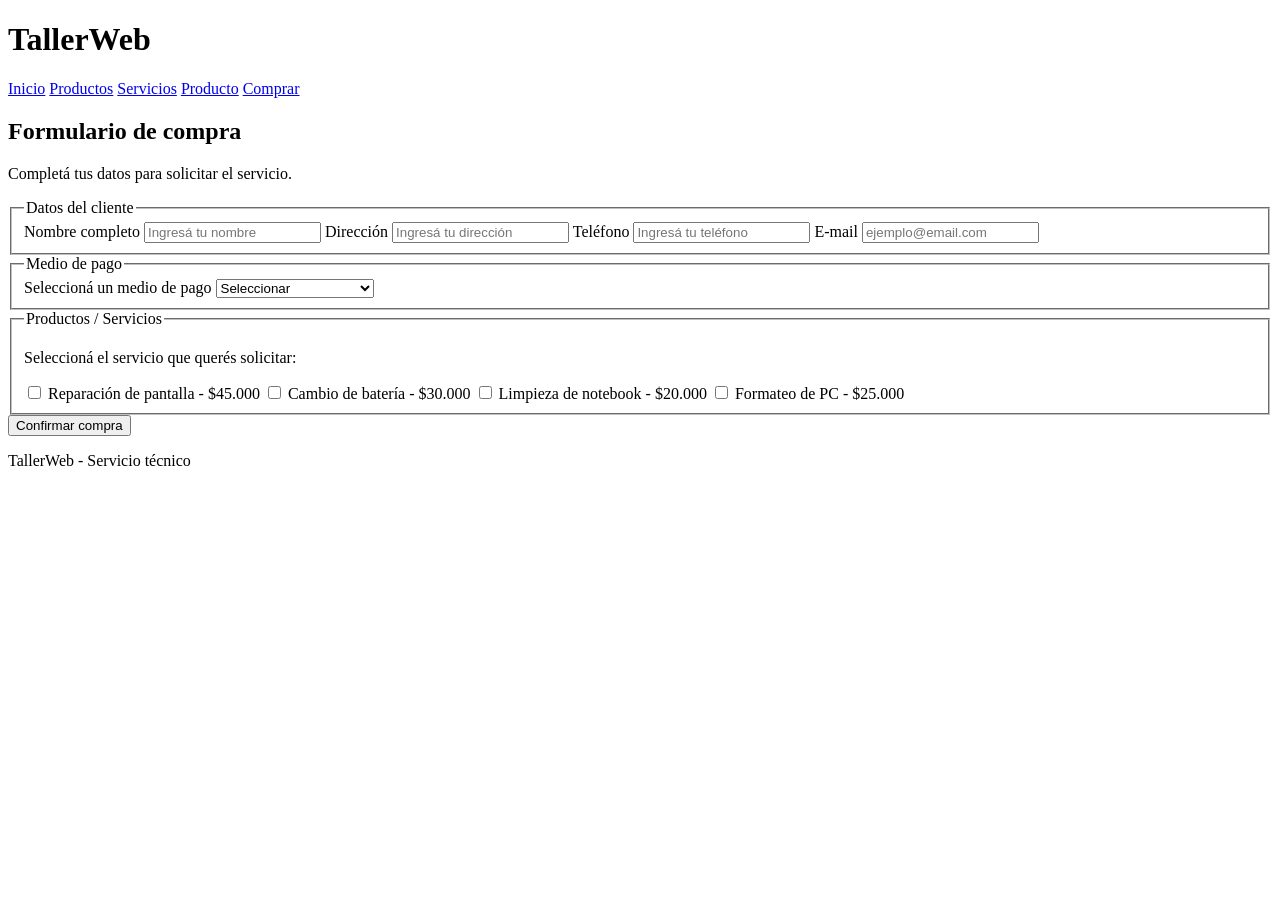
==== comprar.html @ c11a0b5e "Add comprar.html for purchase form" ====
<!DOCTYPE html>
<html lang="es">

<head>
    <meta charset="UTF-8">
    <meta name="viewport" content="width=device-width, initial-scale=1.0">

    <title>TallerWeb | Comprar</title>

    <link rel="stylesheet" href="style.css">
</head>

<body>

    <header>

        <h1>TallerWeb</h1>

        <nav>
            <a href="index.html">Inicio</a>
            <a href="listado_tabla.html">Productos</a>
            <a href="listado_box.html">Servicios</a>
            <a href="producto.html">Producto</a>
            <a href="comprar.html">Comprar</a>
        </nav>

    </header>


    <main class="compra">

        <h2>Formulario de compra</h2>

        <p>
            Completá tus datos para solicitar el servicio.
        </p>


        <form>


            <!-- DATOS DEL CLIENTE -->

            <fieldset>

                <legend>Datos del cliente</legend>


                <label for="nombre">
                    Nombre completo
                </label>

                <input
                    type="text"
                    id="nombre"
                    name="nombre"
                    placeholder="Ingresá tu nombre"
                >


                <label for="direccion">
                    Dirección
                </label>

                <input
                    type="text"
                    id="direccion"
                    name="direccion"
                    placeholder="Ingresá tu dirección"
                >


                <label for="telefono">
                    Teléfono
                </label>

                <input
                    type="tel"
                    id="telefono"
                    name="telefono"
                    placeholder="Ingresá tu teléfono"
                >


                <label for="email">
                    E-mail
                </label>

                <input
                    type="email"
                    id="email"
                    name="email"
                    placeholder="ejemplo@email.com"
                >

            </fieldset>


            <!-- MEDIO DE PAGO -->

            <fieldset>

                <legend>Medio de pago</legend>

                <label for="pago">
                    Seleccioná un medio de pago
                </label>

                <select id="pago" name="pago">

                    <option value="">
                        Seleccionar
                    </option>

                    <option value="efectivo">
                        Efectivo
                    </option>

                    <option value="transferencia">
                        Transferencia bancaria
                    </option>

                    <option value="tarjeta">
                        Tarjeta
                    </option>

                </select>

            </fieldset>


            <!-- PRODUCTOS -->

            <fieldset>

                <legend>Productos / Servicios</legend>

                <p>
                    Seleccioná el servicio que querés solicitar:
                </p>


                <label class="producto-check">

                    <input
                        type="checkbox"
                        name="producto"
                        value="pantalla"
                    >

                    Reparación de pantalla - $45.000

                </label>


                <label class="producto-check">

                    <input
                        type="checkbox"
                        name="producto"
                        value="bateria"
                    >

                    Cambio de batería - $30.000

                </label>


                <label class="producto-check">

                    <input
                        type="checkbox"
                        name="producto"
                        value="notebook"
                    >

                    Limpieza de notebook - $20.000

                </label>


                <label class="producto-check">

                    <input
                        type="checkbox"
                        name="producto"
                        value="pc"
                    >

                    Formateo de PC - $25.000

                </label>

            </fieldset>


            <button type="submit">
                Confirmar compra
            </button>


        </form>

    </main>


    <footer>
        <p>TallerWeb - Servicio técnico</p>
    </footer>

</body>

</html>
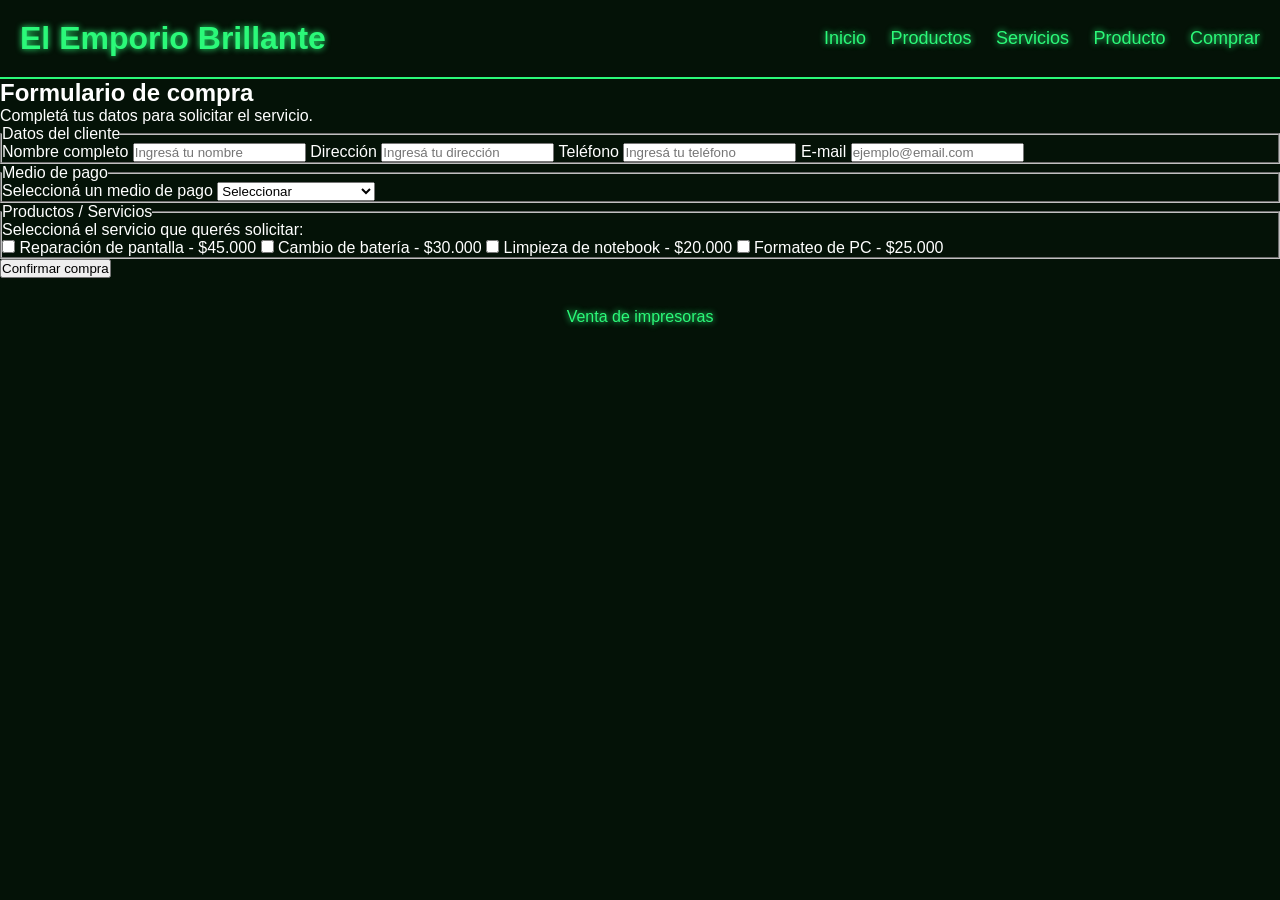
==== commit 987c4c22: "Update comprar.html" ====
--- a/comprar.html
+++ b/comprar.html
@@ -1,21 +1,14 @@
 <!DOCTYPE html>
 <html lang="es">
-
 <head>
     <meta charset="UTF-8">
     <meta name="viewport" content="width=device-width, initial-scale=1.0">
-
-    <title>TallerWeb | Comprar</title>
-
+    <title>El Emporio Brillante | Comprar</title>
     <link rel="stylesheet" href="style.css">
 </head>
-
 <body>
-
     <header>
-
-        <h1>TallerWeb</h1>
-
+        <h1>El Emporio Brillante</h1>
         <nav>
             <a href="index.html">Inicio</a>
             <a href="listado_tabla.html">Productos</a>
@@ -23,191 +16,57 @@
             <a href="producto.html">Producto</a>
             <a href="comprar.html">Comprar</a>
         </nav>
-
     </header>
 
-
-    <main class="compra">
-
+    <main>
         <h2>Formulario de compra</h2>
-
-        <p>
-            Completá tus datos para solicitar el servicio.
-        </p>
-
+        <p>Completá tus datos para solicitar el servicio.</p>
 
         <form>
+            <fieldset>
+                <legend>Datos del cliente</legend>
 
+                <label for="nombre">Nombre completo</label>
+                <input type="text" id="nombre" name="nombre" placeholder="Ingresá tu nombre">
 
-            <!-- DATOS DEL CLIENTE -->
+                <label for="direccion">Dirección</label>
+                <input type="text" id="direccion" name="direccion" placeholder="Ingresá tu dirección">
+
+                <label for="telefono">Teléfono</label>
+                <input type="tel" id="telefono" name="telefono" placeholder="Ingresá tu teléfono">
+
+                <label for="email">E-mail</label>
+                <input type="email" id="email" name="email" placeholder="ejemplo@email.com">
+            </fieldset>
 
             <fieldset>
+                <legend>Medio de pago</legend>
 
-                <legend>Datos del cliente</legend>
-
-
-                <label for="nombre">
-                    Nombre completo
-                </label>
-
-                <input
-                    type="text"
-                    id="nombre"
-                    name="nombre"
-                    placeholder="Ingresá tu nombre"
-                >
-
-
-                <label for="direccion">
-                    Dirección
-                </label>
-
-                <input
-                    type="text"
-                    id="direccion"
-                    name="direccion"
-                    placeholder="Ingresá tu dirección"
-                >
-
-
-                <label for="telefono">
-                    Teléfono
-                </label>
-
-                <input
-                    type="tel"
-                    id="telefono"
-                    name="telefono"
-                    placeholder="Ingresá tu teléfono"
-                >
-
-
-                <label for="email">
-                    E-mail
-                </label>
-
-                <input
-                    type="email"
-                    id="email"
-                    name="email"
-                    placeholder="ejemplo@email.com"
-                >
-
+                <label for="pago">Seleccioná un medio de pago</label>
+                <select id="pago" name="pago">
+                    <option value="">Seleccionar</option>
+                    <option value="efectivo">Efectivo</option>
+                    <option value="transferencia">Transferencia bancaria</option>
+                    <option value="tarjeta">Tarjeta</option>
+                </select>
             </fieldset>
 
+            <fieldset>
+                <legend>Productos / Servicios</legend>
+                <p>Seleccioná el servicio que querés solicitar:</p>
 
-            <!-- MEDIO DE PAGO -->
-
-            <fieldset>
-
-                <legend>Medio de pago</legend>
-
-                <label for="pago">
-                    Seleccioná un medio de pago
-                </label>
-
-                <select id="pago" name="pago">
-
-                    <option value="">
-                        Seleccionar
-                    </option>
-
-                    <option value="efectivo">
-                        Efectivo
-                    </option>
-
-                    <option value="transferencia">
-                        Transferencia bancaria
-                    </option>
-
-                    <option value="tarjeta">
-                        Tarjeta
-                    </option>
-
-                </select>
-
+                <label><input type="checkbox" name="producto" value="pantalla"> Reparación de pantalla - $45.000</label>
+                <label><input type="checkbox" name="producto" value="bateria"> Cambio de batería - $30.000</label>
+                <label><input type="checkbox" name="producto" value="notebook"> Limpieza de notebook - $20.000</label>
+                <label><input type="checkbox" name="producto" value="pc"> Formateo de PC - $25.000</label>
             </fieldset>
 
-
-            <!-- PRODUCTOS -->
-
-            <fieldset>
-
-                <legend>Productos / Servicios</legend>
-
-                <p>
-                    Seleccioná el servicio que querés solicitar:
-                </p>
-
-
-                <label class="producto-check">
-
-                    <input
-                        type="checkbox"
-                        name="producto"
-                        value="pantalla"
-                    >
-
-                    Reparación de pantalla - $45.000
-
-                </label>
-
-
-                <label class="producto-check">
-
-                    <input
-                        type="checkbox"
-                        name="producto"
-                        value="bateria"
-                    >
-
-                    Cambio de batería - $30.000
-
-                </label>
-
-
-                <label class="producto-check">
-
-                    <input
-                        type="checkbox"
-                        name="producto"
-                        value="notebook"
-                    >
-
-                    Limpieza de notebook - $20.000
-
-                </label>
-
-
-                <label class="producto-check">
-
-                    <input
-                        type="checkbox"
-                        name="producto"
-                        value="pc"
-                    >
-
-                    Formateo de PC - $25.000
-
-                </label>
-
-            </fieldset>
-
-
-            <button type="submit">
-                Confirmar compra
-            </button>
-
-
+            <button type="submit">Confirmar compra</button>
         </form>
-
     </main>
 
-
     <footer>
-        <p>TallerWeb - Servicio técnico</p>
+        <p>Venta de impresoras</p>
     </footer>
-
 </body>
-
 </html>
--- a/style.css
+++ b/style.css
@@ -0,0 +1,178 @@
+@font-face {
+    font-family: "Overseer";
+    src: url("fuentes/Overseer.otf");
+}
+
+@font-face {
+    font-family: "Monofonto";
+    src: url("fuentes/Monofonto.otf");
+}
+
+* {
+    margin: 0;
+    padding: 0;
+    box-sizing: border-box;
+}
+
+
+body {
+    font-family: Monofonto, sans-serif;
+    background-color: #041207;
+    color: white;
+}
+
+header {
+    font-family: Monofonto, sans-serif;
+    background-color: #041207;
+    color: #2bf979;
+    border-bottom: 2px solid #2bf979;
+    text-shadow: 0 0 6px #2bf979;
+    padding: 20px;
+    display: flex;
+    justify-content: space-between;
+    align-items: center;
+}
+
+nav a {
+    color: #2bf979;
+    text-decoration: none;
+    font-size: 18px;
+    margin-left: 20px;
+    text-shadow: 0 0 6px #2bf979;
+}
+
+/*esto es para que brille*/
+nav a:hover {
+    color: #ffffff;
+    text-shadow: 0 0 10px #ffffff;
+}
+
+.portada {
+    background-image: url("vault_boy.jpg");
+    background-size: cover;
+    background-position: center;
+    background-repeat: no-repeat;    color: white;
+    text-align: center;
+    padding: 100px 20px;
+}
+
+.portada h2 {
+    font-size: 60px;
+    margin-bottom: 20px;
+    font-family: Overseer, sans-serif;
+    text-shadow: /*meterle un pequeño sombreado*/
+       -1px -1px 0 black,  
+        1px -1px 0 black,
+       -1px  1px 0 black,
+        1px  1px 0 black;
+
+}
+
+.portada p {
+    font-size: 25px;
+    margin-bottom: 30px;
+    font-family: Overseer, sans-serif;
+    text-shadow: 
+       -1px -1px 0 black,  
+        1px -1px 0 black,
+       -1px  1px 0 black,
+        1px  1px 0 black;
+}
+
+.portada a {
+    background-color:#F2E870;
+    color: #4E80B5;
+    padding: 12px 20px;
+    text-decoration: none;
+    border-radius: 5px;
+}
+
+.portada a:hover {
+    color: #ffffff;
+    text-shadow: 0 0 10px #ffffff;
+}
+
+.bienvenida{
+    font-family: Monofonto, sans-serif;
+    background-color: #041207;
+    color: #2bf979;
+    border-bottom: 2px solid #2bf979;
+    text-shadow: 0 0 6px #2bf979;
+    text-align: center;
+    padding: 100px 20px;
+}
+
+footer{
+    padding:30px 20px;
+    text-align: center;
+    align-items: center;
+    background-color: #041207;
+    color: #2bf979;
+    text-shadow: 0 0 6px #2bf979;
+}
+
+.lista {
+    padding: 60px 8%;
+    text-align: center;
+}
+
+.lista table{
+    margin-top: 30px;
+}
+
+table{
+    margin: 0 auto;
+    border: 2px solid #2bf979;
+    width: 100%;
+    border-collapse: collapse;
+}
+
+table{
+    border-width: 2px;
+    width:100%;
+
+}
+
+.producto {
+    
+    max-width: 1000px;
+    margin: 70px auto;
+    padding: 40px;
+    display: flex;
+    align-items: flex-start ;
+    gap: 60px;
+    background-color: #1f63be;
+    border-radius: 10px;
+    box-shadow: 0, 0, 2;
+    flex-direction: row;
+
+}
+
+.producto h1 {
+    font-size: 40px;
+    border-bottom: 1px solid rgb(238, 235, 235);
+    margin-bottom: 20px;
+}
+
+.producto h2{ 
+    color: #2bf979;
+}
+
+.producto h3{
+    margin-bottom: 10px;
+}
+
+.producto p{
+    align-items : center;
+    margin-top: 20px;
+    margin-bottom: 20px;
+}
+
+.producto a{
+    margin-top: 20px;
+    background-color:#F2E870;
+    color: #000101;
+    text-decoration: none;
+    border-radius: 10px;
+
+}
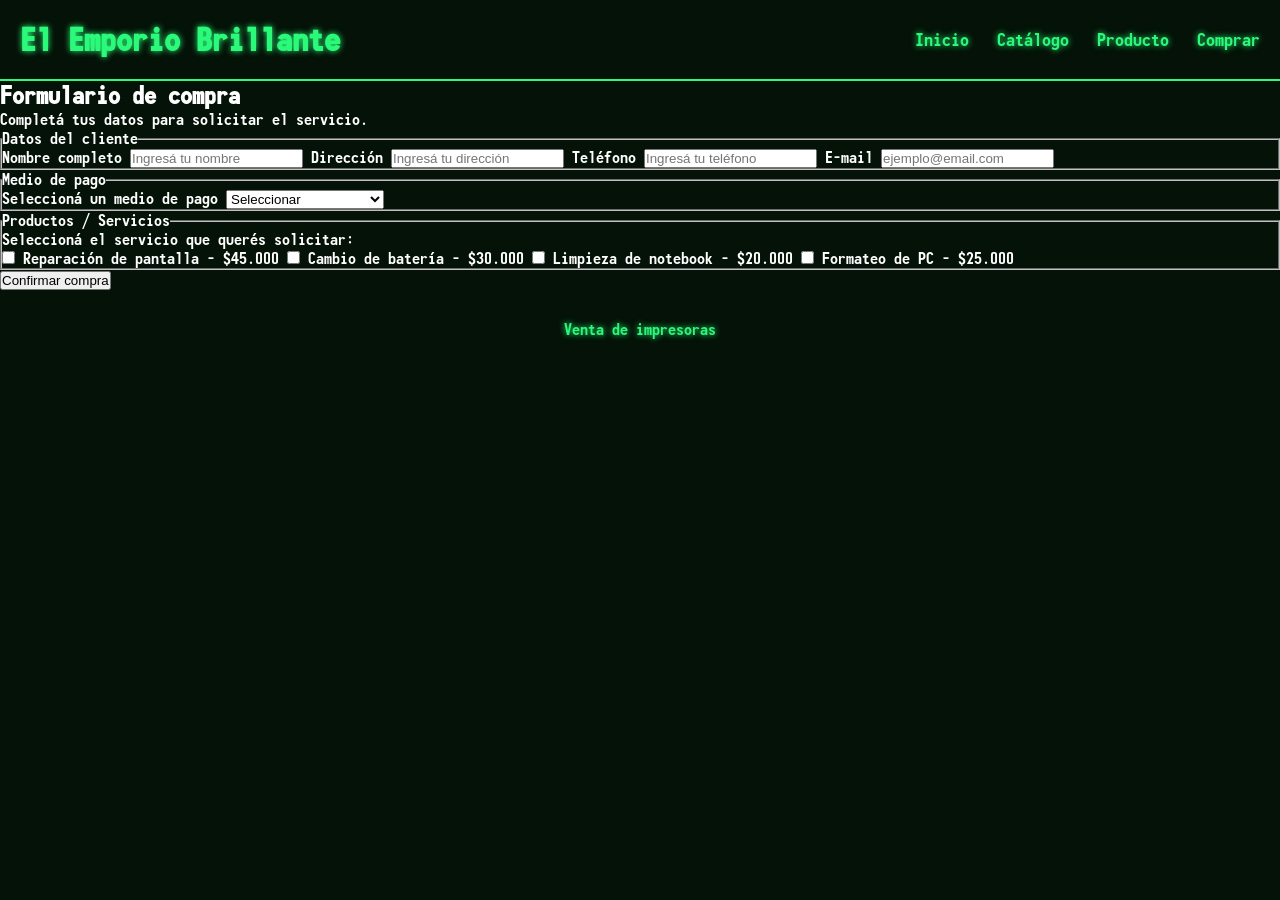
==== commit 1151ecee: "arreglando" ====
--- a/comprar.html
+++ b/comprar.html
@@ -11,8 +11,7 @@
         <h1>El Emporio Brillante</h1>
         <nav>
             <a href="index.html">Inicio</a>
-            <a href="listado_tabla.html">Productos</a>
-            <a href="listado_box.html">Servicios</a>
+            <a href="listado_tabla.html">Catálogo</a>
             <a href="producto.html">Producto</a>
             <a href="comprar.html">Comprar</a>
         </nav>
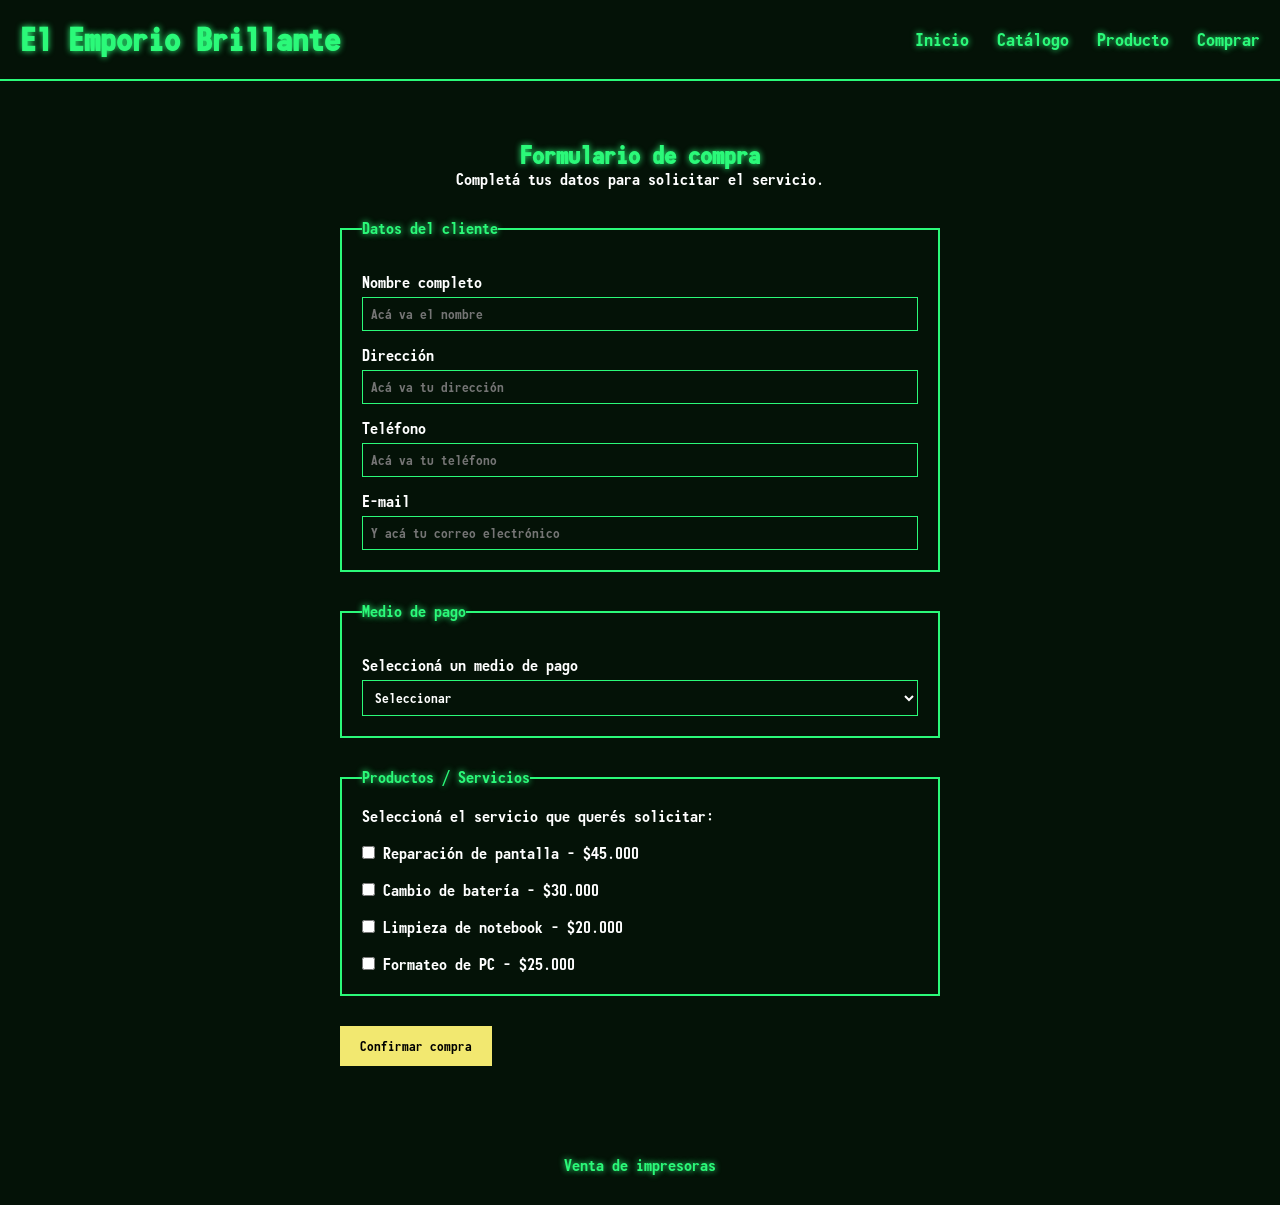
==== commit f4811f0e: "arreglando cosas" ====
--- a/comprar.html
+++ b/comprar.html
@@ -17,7 +17,7 @@
         </nav>
     </header>
 
-    <main>
+    <main class="compra">
         <h2>Formulario de compra</h2>
         <p>Completá tus datos para solicitar el servicio.</p>
 
@@ -26,16 +26,16 @@
                 <legend>Datos del cliente</legend>
 
                 <label for="nombre">Nombre completo</label>
-                <input type="text" id="nombre" name="nombre" placeholder="Ingresá tu nombre">
+                <input type="text" id="nombre" name="nombre" placeholder="Acá va el nombre">
 
                 <label for="direccion">Dirección</label>
-                <input type="text" id="direccion" name="direccion" placeholder="Ingresá tu dirección">
+                <input type="text" id="direccion" name="direccion" placeholder="Acá va tu dirección">
 
                 <label for="telefono">Teléfono</label>
-                <input type="tel" id="telefono" name="telefono" placeholder="Ingresá tu teléfono">
+                <input type="tel" id="telefono" name="telefono" placeholder="Acá va tu teléfono">
 
                 <label for="email">E-mail</label>
-                <input type="email" id="email" name="email" placeholder="ejemplo@email.com">
+                <input type="email" id="email" name="email" placeholder="Y acá tu correo electrónico">
             </fieldset>
 
             <fieldset>
@@ -68,4 +68,4 @@
         <p>Venta de impresoras</p>
     </footer>
 </body>
-</html>
+</html>
--- a/style.css
+++ b/style.css
@@ -26,7 +26,7 @@
     background-color: #041207;
     color: #2bf979;
     border-bottom: 2px solid #2bf979;
-    text-shadow: 0 0 6px #2bf979;
+    text-shadow: 0 0 6px #2bf979; /*para el brillo alrededor de la letra*/
     padding: 20px;
     display: flex;
     justify-content: space-between;
@@ -143,7 +143,7 @@
     gap: 60px;
     background-color: #1f63be;
     border-radius: 10px;
-    box-shadow: 0, 0, 2;
+    box-shadow: 0 0 10px rgba(0, 0, 0, 0.5);
     flex-direction: row;
 
 }
@@ -176,3 +176,58 @@
     border-radius: 10px;
 
 }
+
+.compra {
+    padding: 60px 8%;
+    text-align: center;
+}
+
+.compra h2 {
+    color: #2bf979;
+    text-shadow: 0 0 6px #2bf979;
+}
+
+.compra form {
+    max-width: 600px;
+    margin: 30px auto 0 auto;
+    text-align: left;
+}
+
+.compra fieldset {
+    border: 2px solid #2bf979;
+    padding: 20px;
+    margin-bottom: 30px;
+}
+
+.compra legend {
+    color: #2bf979;
+    text-shadow: 0 0 6px #2bf979;
+}
+
+.compra label {
+    display: block;
+    margin-top: 15px;
+}
+
+.compra input,
+.compra select {
+    width: 100%;
+    padding: 8px;
+    margin-top: 5px;
+    background-color: #041207;
+    border: 1px solid #2bf979;
+    color: white;
+    font-family: Monofonto, sans-serif;
+}
+
+.compra input[type="checkbox"] {
+    width: auto;
+}
+
+.compra button {
+    background-color: #F2E870;
+    color: #000101;
+    border: none;
+    padding: 12px 20px;
+    font-family: Monofonto, sans-serif;
+}
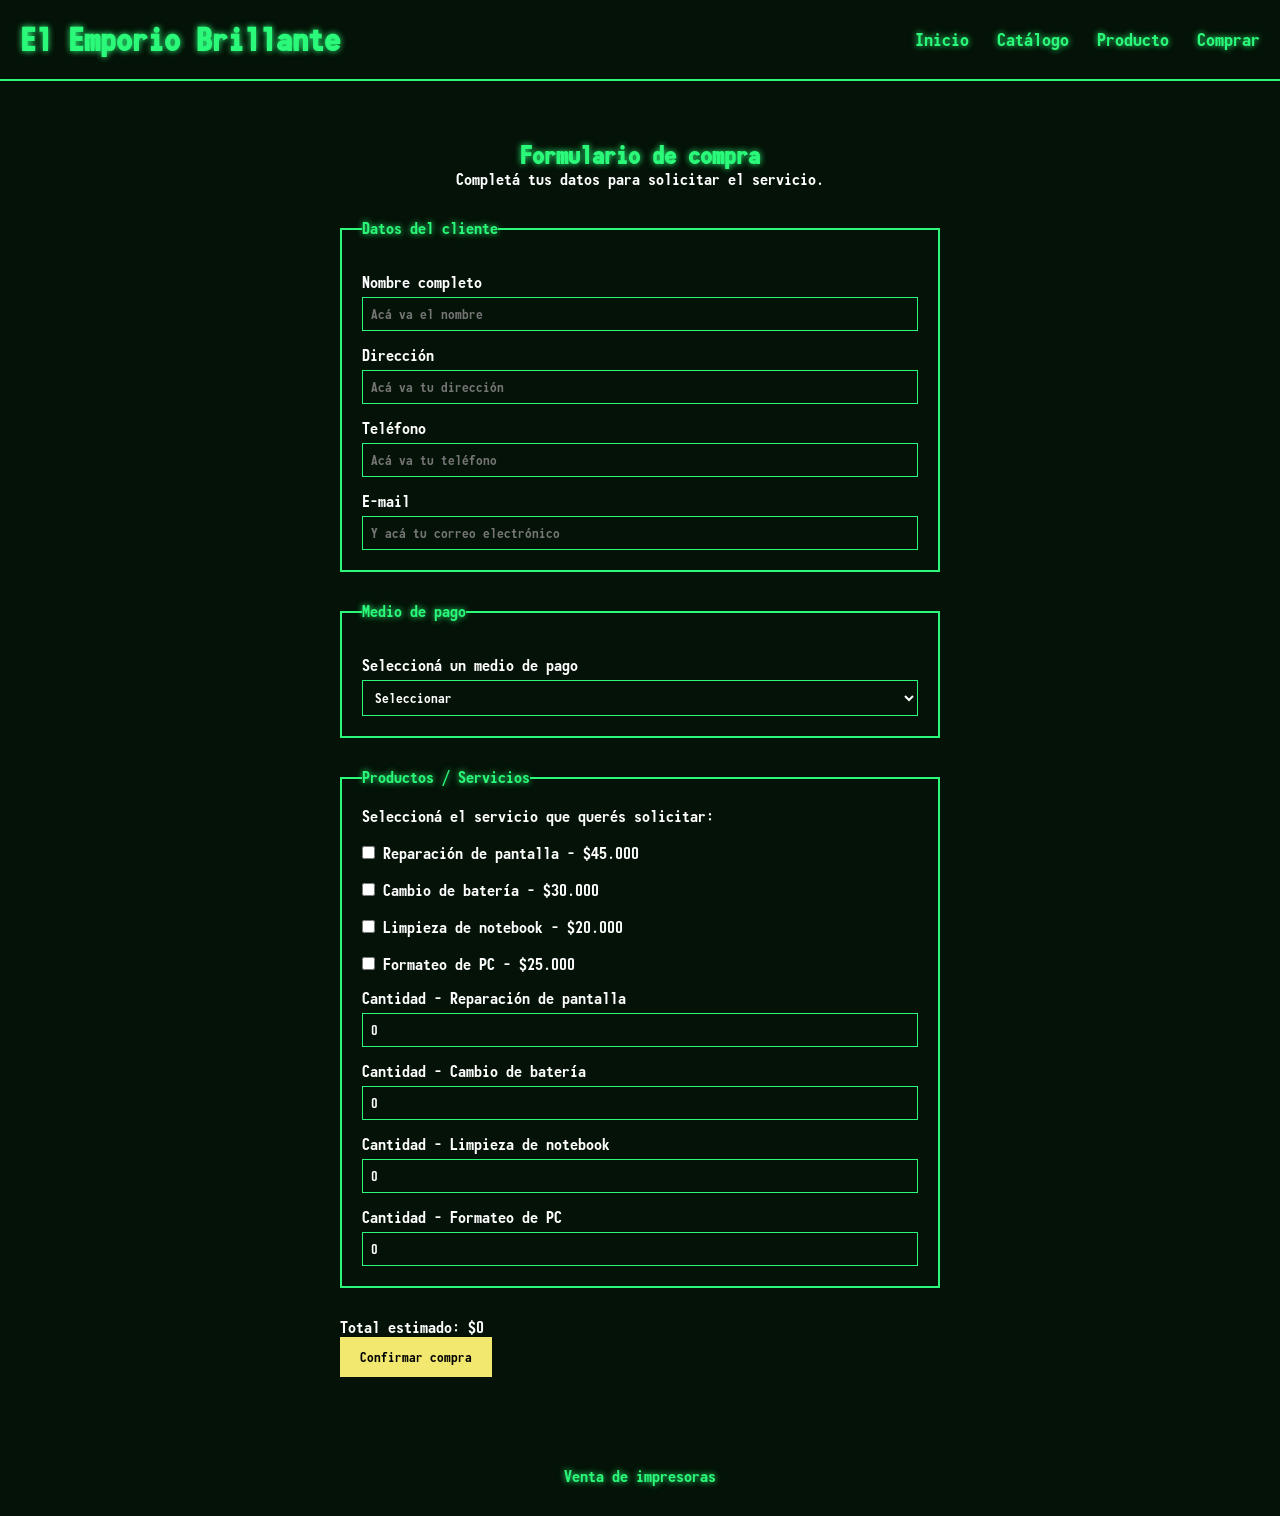
==== commit 4b56459f: "agregando javascript" ====
--- a/comprar.html
+++ b/comprar.html
@@ -58,7 +58,21 @@
                 <label><input type="checkbox" name="producto" value="bateria"> Cambio de batería - $30.000</label>
                 <label><input type="checkbox" name="producto" value="notebook"> Limpieza de notebook - $20.000</label>
                 <label><input type="checkbox" name="producto" value="pc"> Formateo de PC - $25.000</label>
+
+                <label for="cantidad_pantalla">Cantidad - Reparación de pantalla</label>
+                <input type="number" id="cantidad_pantalla" name="cantidad_pantalla" min="0" value="0">
+
+                <label for="cantidad_bateria">Cantidad - Cambio de batería</label>
+                <input type="number" id="cantidad_bateria" name="cantidad_bateria" min="0" value="0">
+
+                <label for="cantidad_notebook">Cantidad - Limpieza de notebook</label>
+                <input type="number" id="cantidad_notebook" name="cantidad_notebook" min="0" value="0">
+
+                <label for="cantidad_pc">Cantidad - Formateo de PC</label>
+                <input type="number" id="cantidad_pc" name="cantidad_pc" min="0" value="0">
             </fieldset>
+
+            <p>Total estimado: $<span id="resultado">0</span></p>
 
             <button type="submit">Confirmar compra</button>
         </form>
@@ -67,5 +81,40 @@
     <footer>
         <p>Venta de impresoras</p>
     </footer>
+
+    <script>
+        const precios = {
+            cantidad_pantalla: 45000,
+            cantidad_bateria: 30000,
+            cantidad_notebook: 20000,
+            cantidad_pc: 25000
+        };
+
+        const resultado = document.getElementById("resultado");
+        const inputsCantidad = Object.keys(precios).map(id => document.getElementById(id));
+
+        function calcularTotal() {
+            let total = 0;
+
+            inputsCantidad.forEach(input => {
+                const cantidad = parseInt(input.value, 10) || 0;
+                const precio = precios[input.id];
+                total += cantidad * precio;
+            });
+
+            resultado.textContent = total.toLocaleString("es-AR");
+        }
+
+        inputsCantidad.forEach(input => {
+            input.addEventListener("input", calcularTotal);
+        });
+
+        document.querySelector("form").addEventListener("submit", function (e) {
+            e.preventDefault();
+            calcularTotal();
+        });
+
+        calcularTotal();
+    </script>
 </body>
 </html>
--- a/style.css
+++ b/style.css
@@ -14,127 +14,15 @@
     box-sizing: border-box;
 }
 
-
-body {
-    font-family: Monofonto, sans-serif;
-    background-color: #041207;
-    color: white;
-}
-
-header {
-    font-family: Monofonto, sans-serif;
-    background-color: #041207;
-    color: #2bf979;
-    border-bottom: 2px solid #2bf979;
-    text-shadow: 0 0 6px #2bf979; /*para el brillo alrededor de la letra*/
-    padding: 20px;
-    display: flex;
-    justify-content: space-between;
-    align-items: center;
-}
-
-nav a {
-    color: #2bf979;
-    text-decoration: none;
-    font-size: 18px;
-    margin-left: 20px;
-    text-shadow: 0 0 6px #2bf979;
-}
-
-/*esto es para que brille*/
-nav a:hover {
-    color: #ffffff;
-    text-shadow: 0 0 10px #ffffff;
-}
-
-.portada {
-    background-image: url("vault_boy.jpg");
-    background-size: cover;
-    background-position: center;
-    background-repeat: no-repeat;    color: white;
-    text-align: center;
-    padding: 100px 20px;
-}
-
-.portada h2 {
-    font-size: 60px;
-    margin-bottom: 20px;
-    font-family: Overseer, sans-serif;
-    text-shadow: /*meterle un pequeño sombreado*/
-       -1px -1px 0 black,  
-        1px -1px 0 black,
-       -1px  1px 0 black,
-        1px  1px 0 black;
-
-}
-
-.portada p {
-    font-size: 25px;
-    margin-bottom: 30px;
-    font-family: Overseer, sans-serif;
-    text-shadow: 
-       -1px -1px 0 black,  
-        1px -1px 0 black,
-       -1px  1px 0 black,
-        1px  1px 0 black;
-}
-
-.portada a {
-    background-color:#F2E870;
-    color: #4E80B5;
-    padding: 12px 20px;
-    text-decoration: none;
-    border-radius: 5px;
-}
-
-.portada a:hover {
-    color: #ffffff;
-    text-shadow: 0 0 10px #ffffff;
-}
-
-.bienvenida{
-    font-family: Monofonto, sans-serif;
-    background-color: #041207;
-    color: #2bf979;
-    border-bottom: 2px solid #2bf979;
-    text-shadow: 0 0 6px #2bf979;
-    text-align: center;
-    padding: 100px 20px;
-}
-
-footer{
-    padding:30px 20px;
-    text-align: center;
-    align-items: center;
-    background-color: #041207;
-    color: #2bf979;
-    text-shadow: 0 0 6px #2bf979;
-}
-
-.lista {
-    padding: 60px 8%;
-    text-align: center;
-}
-
-.lista table{
-    margin-top: 30px;
-}
-
-table{
-    margin: 0 auto;
-    border: 2px solid #2bf979;
-    width: 100%;
-    border-collapse: collapse;
-}
-
-table{
-    border-width: 2px;
-    width:100%;
-
-}
-
+/*para las pantallas más grandes que 1200px*/
+@media (min-width: 1200px) {
+img{
+    width: 200px;
+}
+.producto img{
+    width: 500px;
+}
 .producto {
-    
     max-width: 1000px;
     margin: 70px auto;
     padding: 40px;
@@ -145,6 +33,144 @@
     border-radius: 10px;
     box-shadow: 0 0 10px rgba(0, 0, 0, 0.5);
     flex-direction: row;
+}
+}
+
+/*para las pantallas más chicas que 1199px*/
+@media (max-width: 1199px) {
+img{
+    width: 100px;
+}
+.producto img{
+    width: 70%;
+    margin-left: 15%;
+}
+.producto {
+    max-width: 1000px;
+    margin: 70px auto;
+    padding: 40px;
+    gap: 60px;
+    background-color: #1f63be;
+    border-radius: 10px;
+    box-shadow: 0 0 10px rgba(0, 0, 0, 0.5);
+}
+}
+
+body {
+    font-family: Monofonto, sans-serif;
+    background-color: #041207;
+    color: white;
+}
+
+header {
+    font-family: Monofonto, sans-serif;
+    background-color: #041207;
+    color: #2bf979;
+    border-bottom: 2px solid #2bf979;
+    text-shadow: 0 0 6px #2bf979; /*para el brillo alrededor de la letra*/
+    padding: 20px;
+    display: flex;
+    justify-content: space-between;
+    align-items: center;
+}
+
+nav a {
+    color: #2bf979;
+    text-decoration: none;
+    font-size: 18px;
+    margin-left: 20px;
+    text-shadow: 0 0 6px #2bf979;
+}
+
+/*esto es para que brille*/
+nav a:hover {
+    color: #ffffff;
+    text-shadow: 0 0 10px #ffffff;
+}
+
+.portada {
+    background-image: url("imagenes/vault_boy.jpg");
+    background-size: cover;
+    background-position: center;
+    background-repeat: no-repeat;    color: white;
+    text-align: center;
+    padding: 100px 20px;
+}
+
+.portada h2 {
+    font-size: 60px;
+    margin-bottom: 20px;
+    font-family: Overseer, sans-serif;
+    text-shadow: /*meterle un pequeño sombreado*/
+       -1px -1px 0 black,  
+        1px -1px 0 black,
+       -1px  1px 0 black,
+        1px  1px 0 black;
+
+}
+
+.portada p {
+    font-size: 25px;
+    margin-bottom: 30px;
+    font-family: Overseer, sans-serif;
+    text-shadow: 
+       -1px -1px 0 black,  
+        1px -1px 0 black,
+       -1px  1px 0 black,
+        1px  1px 0 black;
+}
+
+.portada a {
+    background-color:#F2E870;
+    color: #4E80B5;
+    padding: 12px 20px;
+    text-decoration: none;
+    border-radius: 5px;
+}
+
+.portada a:hover {
+    color: #ffffff;
+    text-shadow: 0 0 10px #ffffff;
+}
+
+.bienvenida{
+    font-family: Monofonto, sans-serif;
+    background-color: #041207;
+    color: #2bf979;
+    border-bottom: 2px solid #2bf979;
+    text-shadow: 0 0 6px #2bf979;
+    text-align: center;
+    padding: 100px 20px;
+}
+
+footer{
+    padding:30px 20px;
+    text-align: center;
+    align-items: center;
+    background-color: #041207;
+    color: #2bf979;
+    text-shadow: 0 0 6px #2bf979;
+}
+
+.lista {
+    padding: 60px 8%;
+    text-align: center;
+}
+
+.lista table{
+    margin-top: 30px;
+}
+
+table{
+    margin: 0 auto;
+    border: 2px solid #2bf979;
+    width: 100%;
+    border-collapse: collapse;
+}
+
+table tr{
+    border-width: 2px;
+    width:100%;
 
 }
 
@@ -230,4 +256,12 @@
     border: none;
     padding: 12px 20px;
     font-family: Monofonto, sans-serif;
+}
+
+button {
+    background-color: #F2E870;
+    color: #000101;
+    border: none;
+    padding: 12px 20px;
+    font-family: Monofonto, sans-serif;
 }
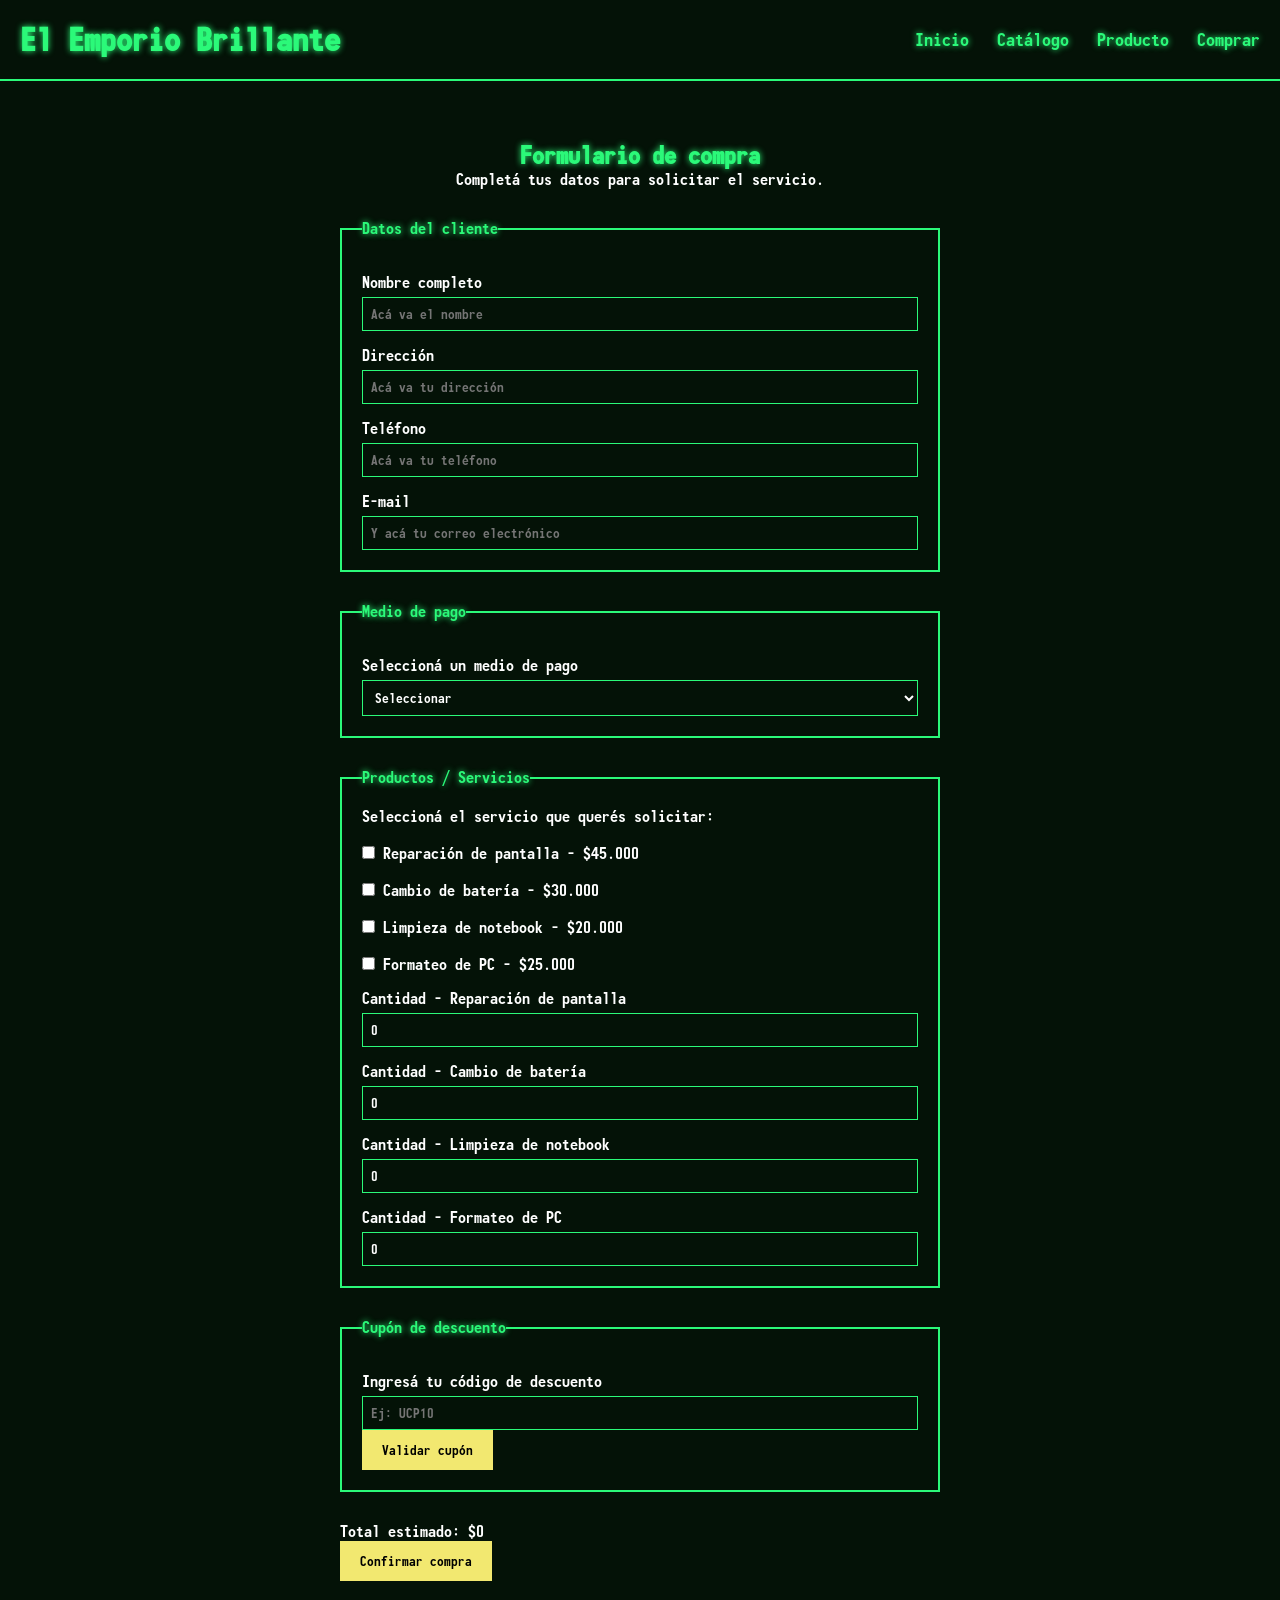
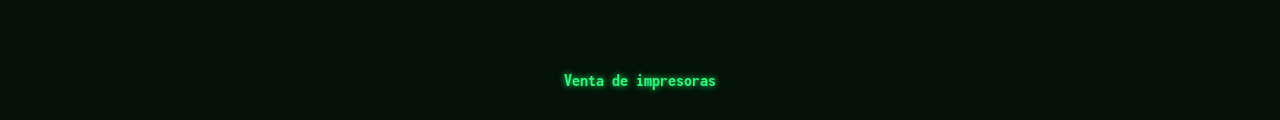
==== commit 80bac8ca: "agregado el cupon" ====
--- a/comprar.html
+++ b/comprar.html
@@ -71,6 +71,16 @@
                 <label for="cantidad_pc">Cantidad - Formateo de PC</label>
                 <input type="number" id="cantidad_pc" name="cantidad_pc" min="0" value="0">
             </fieldset>
+            
+            <fieldset>
+                <legend>Cupón de descuento</legend>
+
+                <label for="cupon">Ingresá tu código de descuento</label>
+                <input type="text" id="cupon" name="cupon" placeholder="Ej: UCP10">
+                <button type="button" id="btnCupon">Validar cupón</button>
+
+                <p id="mensajeCupon"></p>
+            </fieldset>
 
             <p>Total estimado: $<span id="resultado">0</span></p>
 
@@ -115,6 +125,27 @@
         });
 
         calcularTotal();
+        function validarCupon() {
+            const inputCupon = document.getElementById("cupon");
+            const mensajeCupon = document.getElementById("mensajeCupon");
+
+            const codigo = inputCupon.value.trim().toUpperCase();
+
+            mensajeCupon.classList.remove("mensaje-error", "mensaje-exito");
+
+            if (codigo === "") {
+                mensajeCupon.textContent = "Por favor, ingrese un código";
+                mensajeCupon.classList.add("mensaje-error");
+            } else if (codigo === "UCP10") {
+                mensajeCupon.textContent = "Cupón aplicadote, tenés un 10% de descuento";
+                mensajeCupon.classList.add("mensaje-exito");
+            } else {
+                mensajeCupon.textContent = "Código inválido o vencido >:(";
+                mensajeCupon.classList.add("mensaje-error");
+            }
+        }
+
+        document.getElementById("btnCupon").addEventListener("click", validarCupon);
     </script>
 </body>
 </html>
--- a/style.css
+++ b/style.css
@@ -258,6 +258,26 @@
     font-family: Monofonto, sans-serif;
 }
 
+.mensaje-error {
+    display: block;
+    margin-top: 10px;
+    padding: 10px;
+    color: #ff4d4d;
+    border: 1px solid #ff4d4d;
+    text-shadow: 0 0 6px #ff4d4d;
+    background-color: rgba(255, 77, 77, 0.1);
+}
+
+.mensaje-exito {
+    display: block;
+    margin-top: 10px;
+    padding: 10px;
+    color: #2bf979;
+    border: 1px solid #2bf979;
+    text-shadow: 0 0 6px #2bf979;
+    background-color: rgba(43, 249, 121, 0.1);
+}
+
 button {
     background-color: #F2E870;
     color: #000101;
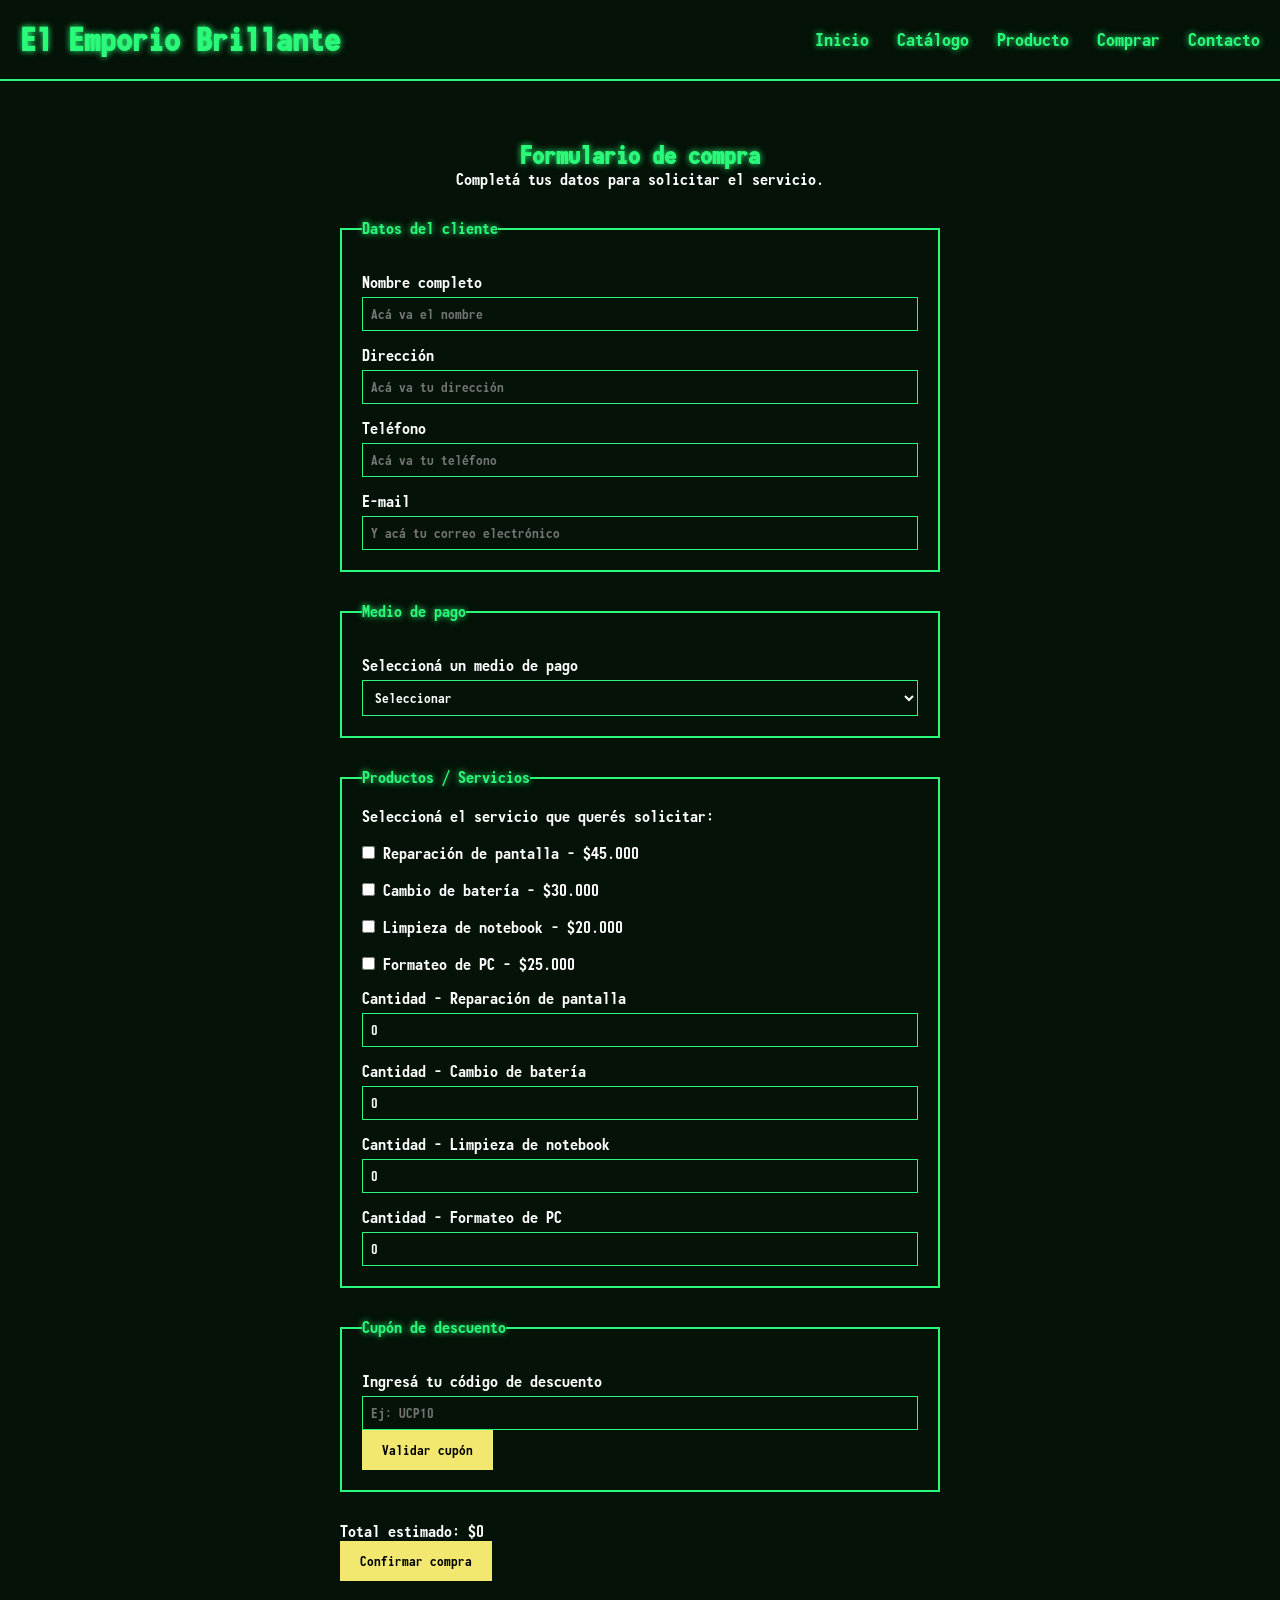
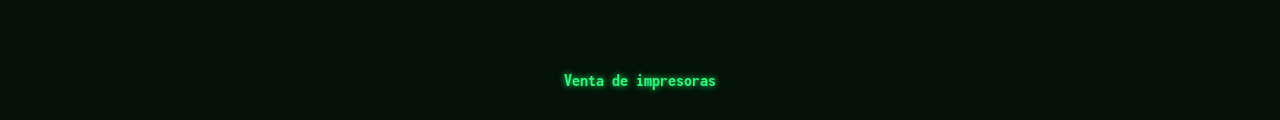
==== commit e016149f: "agregando AE2, contacto y app" ====
--- a/comprar.html
+++ b/comprar.html
@@ -14,6 +14,7 @@
             <a href="listado_tabla.html">Catálogo</a>
             <a href="producto.html">Producto</a>
             <a href="comprar.html">Comprar</a>
+            <a href="contacto.html">Contacto</a>
         </nav>
     </header>
 
--- a/style.css
+++ b/style.css
@@ -284,4 +284,56 @@
     border: none;
     padding: 12px 20px;
     font-family: Monofonto, sans-serif;
-}+}
+
+/* ===== Módulo de contacto ===== */
+.contacto {
+    padding: 60px 8%;
+    text-align: center;
+}
+
+.contacto h2 {
+    color: #2bf979;
+    text-shadow: 0 0 6px #2bf979;
+}
+
+.contacto form {
+    max-width: 600px;
+    margin: 30px auto 0 auto;
+    text-align: left;
+}
+
+.contacto label {
+    display: block;
+    margin-top: 15px;
+}
+
+.contacto input,
+.contacto select,
+.contacto textarea {
+    width: 100%;
+    padding: 8px;
+    margin-top: 5px;
+    background-color: #041207;
+    border: 1px solid #2bf979;
+    color: white;
+    font-family: Monofonto, sans-serif;
+}
+
+.contacto textarea {
+    min-height: 120px;
+    resize: vertical;
+}
+
+.contacto button {
+    margin-top: 20px;
+}
+
+.contacto button:disabled {
+    opacity: 0.6;
+    cursor: wait;
+}
+
+#mensajeContacto:empty {
+    display: none;
+}
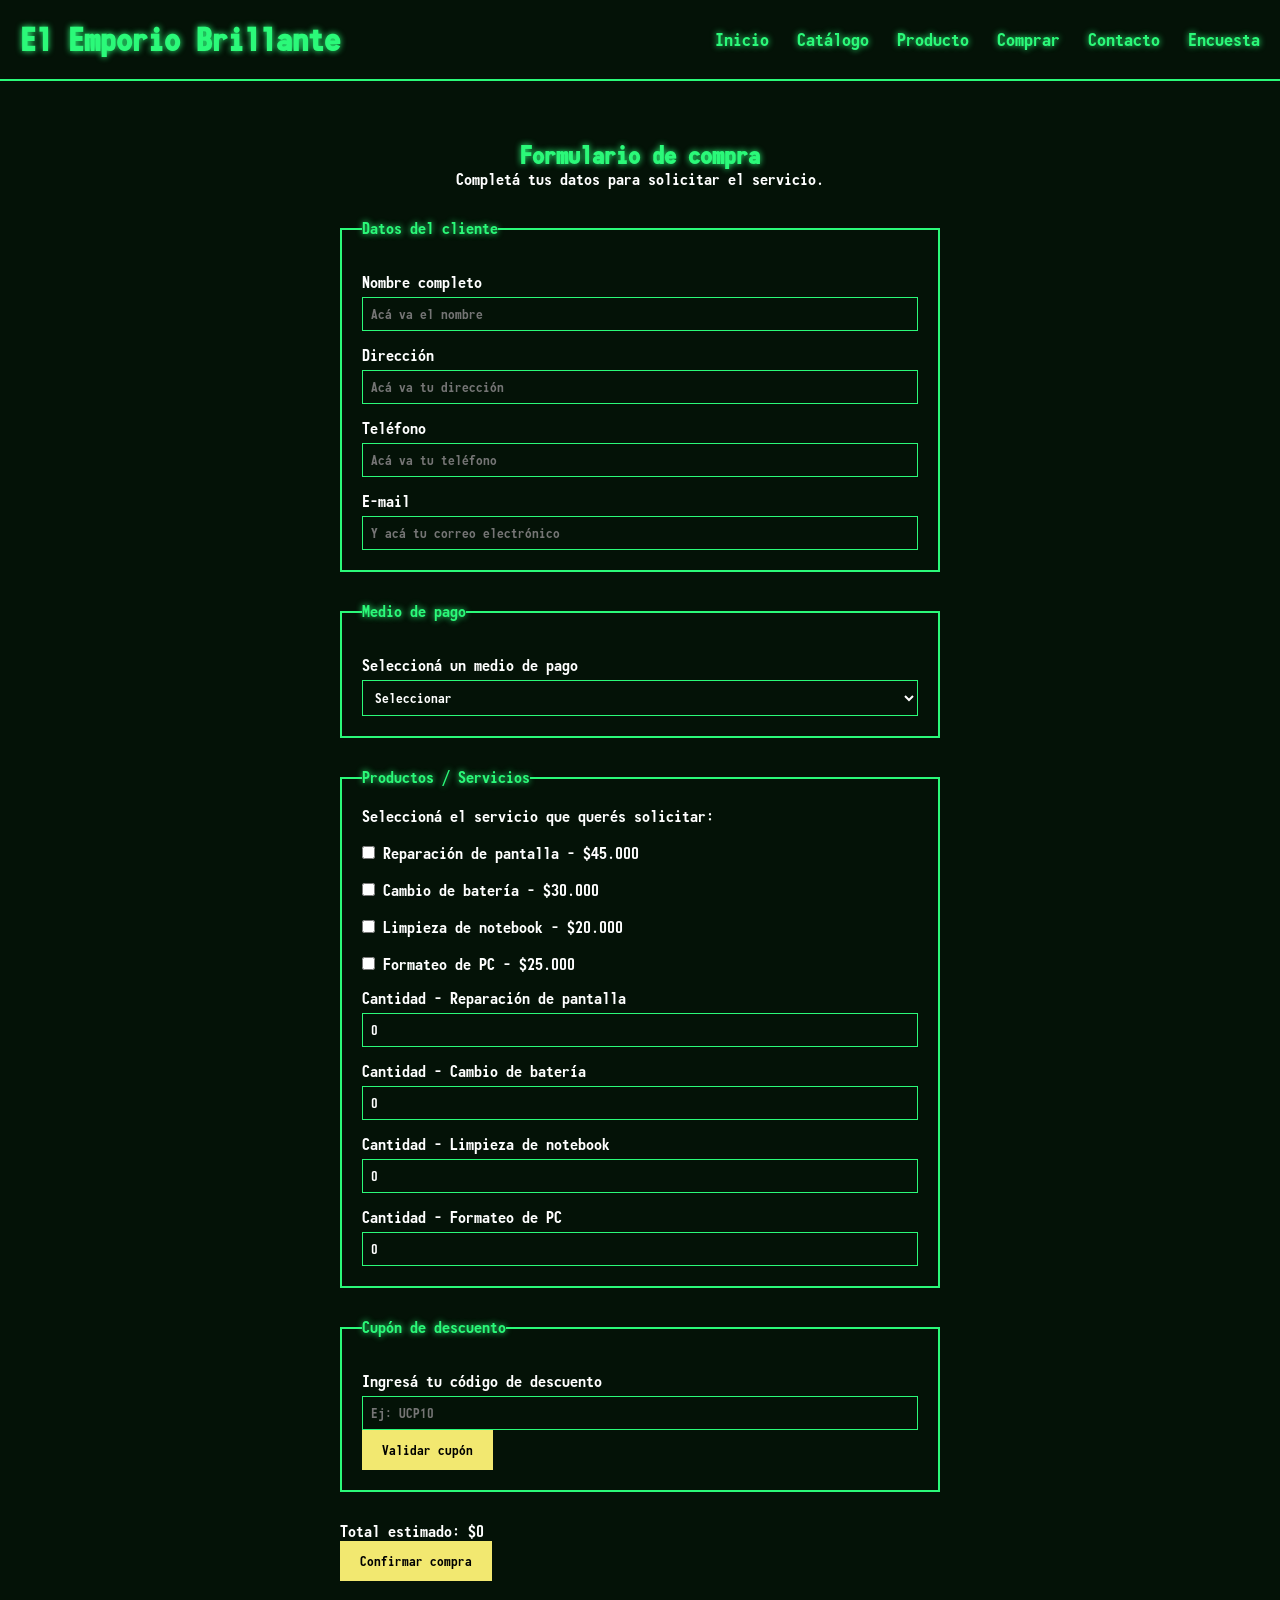
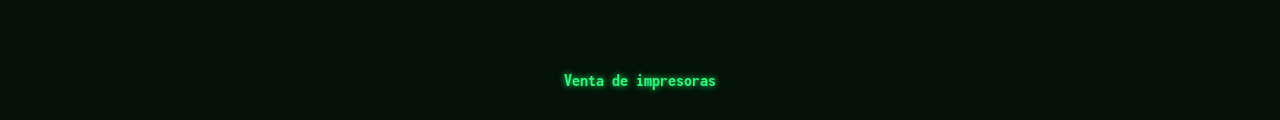
==== commit 0d21c9c6: "Update comprar.html" ====
--- a/comprar.html
+++ b/comprar.html
@@ -15,6 +15,7 @@
             <a href="producto.html">Producto</a>
             <a href="comprar.html">Comprar</a>
             <a href="contacto.html">Contacto</a>
+            <a href="encuesta.html">Encuesta</a>
         </nav>
     </header>
 
@@ -149,4 +150,4 @@
         document.getElementById("btnCupon").addEventListener("click", validarCupon);
     </script>
 </body>
-</html>+</html>
--- a/style.css
+++ b/style.css
@@ -284,56 +284,185 @@
     border: none;
     padding: 12px 20px;
     font-family: Monofonto, sans-serif;
-}
-
-/* ===== Módulo de contacto ===== */
-.contacto {
-    padding: 60px 8%;
-    text-align: center;
-}
-
-.contacto h2 {
-    color: #2bf979;
-    text-shadow: 0 0 6px #2bf979;
-}
-
-.contacto form {
-    max-width: 600px;
-    margin: 30px auto 0 auto;
-    text-align: left;
-}
-
-.contacto label {
-    display: block;
-    margin-top: 15px;
-}
-
-.contacto input,
-.contacto select,
-.contacto textarea {
-    width: 100%;
-    padding: 8px;
-    margin-top: 5px;
-    background-color: #041207;
-    border: 1px solid #2bf979;
-    color: white;
-    font-family: Monofonto, sans-serif;
-}
-
-.contacto textarea {
-    min-height: 120px;
-    resize: vertical;
-}
-
-.contacto button {
-    margin-top: 20px;
-}
-
-.contacto button:disabled {
-    opacity: 0.6;
-    cursor: wait;
-}
-
-#mensajeContacto:empty {
-    display: none;
-}
+}
+
+/* ===== Módulo de contacto ===== */
+.contacto {
+    padding: 60px 8%;
+    text-align: center;
+}
+
+.contacto h2 {
+    color: #2bf979;
+    text-shadow: 0 0 6px #2bf979;
+}
+
+.contacto form {
+    max-width: 600px;
+    margin: 30px auto 0 auto;
+    text-align: left;
+}
+
+.contacto label {
+    display: block;
+    margin-top: 15px;
+}
+
+.contacto input,
+.contacto select,
+.contacto textarea {
+    width: 100%;
+    padding: 8px;
+    margin-top: 5px;
+    background-color: #041207;
+    border: 1px solid #2bf979;
+    color: white;
+    font-family: Monofonto, sans-serif;
+}
+
+.contacto textarea {
+    min-height: 120px;
+    resize: vertical;
+}
+
+.contacto button {
+    margin-top: 20px;
+}
+
+.contacto button:disabled {
+    opacity: 0.6;
+    cursor: wait;
+}
+
+#mensajeContacto:empty {
+    display: none;
+}
+.encuesta {
+    padding: 60px 8%;
+    text-align: center;
+}
+
+.encuesta h2 {
+    color: #2bf979;
+    text-shadow: 0 0 6px #2bf979;
+    margin-bottom: 8px;
+}
+
+.encuesta form {
+    max-width: 600px;
+    margin: 30px auto 0 auto;
+    text-align: left;
+}
+
+.encuesta fieldset {
+    border: 2px solid #2bf979;
+    border-radius: 6px;
+    padding: 20px;
+    margin-bottom: 25px;
+    background-color: rgba(43, 249, 121, 0.04);
+    box-shadow: 0 0 14px rgba(43, 249, 121, 0.15);
+    transition: border-color 0.2s, box-shadow 0.2s;
+}
+
+.encuesta legend {
+    padding: 0 10px;
+    font-size: 18px;
+    color: #2bf979;
+    text-shadow: 0 0 6px #2bf979;
+}
+
+/* Pregunta sin responder: se marca en rojo */
+.encuesta fieldset.sin-responder {
+    border-color: #ff4d4d;
+    box-shadow: 0 0 12px rgba(255, 77, 77, 0.4);
+}
+
+.encuesta fieldset.sin-responder legend {
+    color: #ff4d4d;
+    text-shadow: 0 0 6px #ff4d4d;
+}
+
+.encuesta .opciones {
+    display: flex;
+    flex-wrap: wrap;
+    gap: 10px;
+}
+
+.encuesta .opciones label {
+    flex: 1 1 150px;
+    display: flex;
+    align-items: center;
+    gap: 10px;
+    padding: 10px 12px;
+    border: 1px solid rgba(43, 249, 121, 0.35);
+    border-radius: 4px;
+    cursor: pointer;
+    transition: background-color 0.2s, border-color 0.2s;
+}
+
+.encuesta .opciones label:hover,
+.encuesta .opciones label:has(input:checked) {
+    background-color: rgba(43, 249, 121, 0.12);
+    border-color: #2bf979;
+}
+
+.encuesta input[type="radio"] {
+    accent-color: #2bf979;
+    width: 18px;
+    height: 18px;
+}
+
+.encuesta textarea {
+    width: 100%;
+    min-height: 120px;
+    padding: 10px;
+    resize: vertical;
+    font-size: 16px;
+    font-family: Monofonto, sans-serif;
+    background-color: #041207;
+    border: 1px solid #2bf979;
+    color: white;
+}
+
+.encuesta textarea::placeholder {
+    color: rgba(43, 249, 121, 0.45);
+}
+
+.encuesta textarea:focus {
+    outline: none;
+    border-color: #ffffff;
+    box-shadow: 0 0 8px #2bf979;
+}
+
+#contador {
+    margin-top: 8px;
+    text-align: right;
+    font-size: 15px;
+    color: rgba(43, 249, 121, 0.8);
+}
+
+#contador.poco {
+    color: #F2E870;
+    text-shadow: 0 0 6px #F2E870;
+}
+
+.encuesta button[type="submit"] {
+    width: 100%;
+    padding: 16px;
+    font-size: 18px;
+}
+
+.encuesta button:disabled {
+    opacity: 0.6;
+    cursor: wait;
+}
+
+#mensajeEncuesta:empty {
+    display: none;
+}
+
+@media (max-width: 600px) {
+    .encuesta {
+        padding: 40px 5%;
+    }
+}
